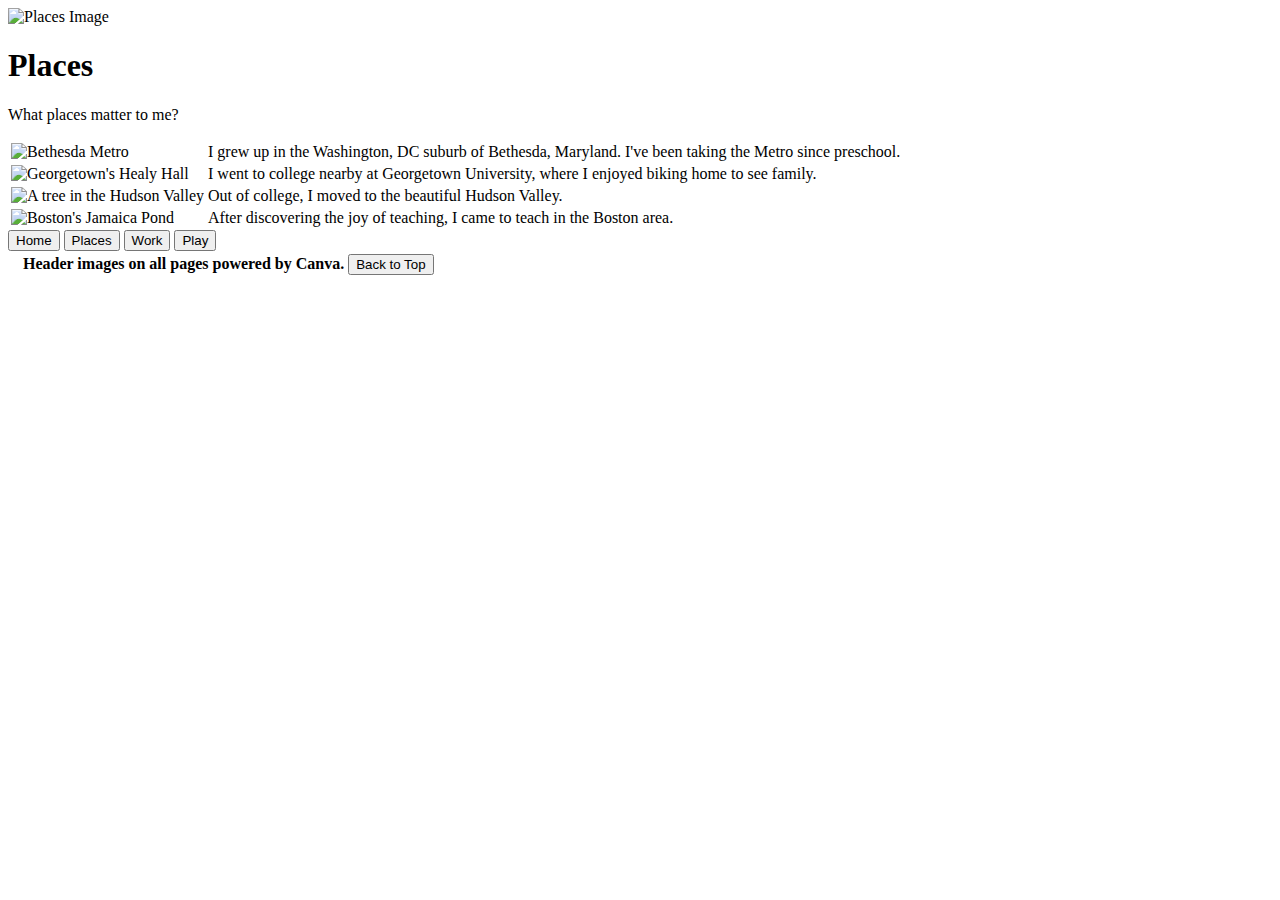
==== places.html @ 262e50cc "Add files via upload" ====
<!DOCTYPE html>

<html lang="en" data-bs-theme="auto">

    <head>
        <link href="https://cdn.jsdelivr.net/npm/bootstrap@5.2.3/dist/css/bootstrap.min.css" rel="stylesheet"
            integrity="sha384-rbsA2VBKQhggwzxH7pPCaAqO46MgnOM80zW1RWuH61DGLwZJEdK2Kadq2F9CUG65" crossorigin="anonymous">
        <link rel="stylesheet" href="https://cdn.jsdelivr.net/npm/bootstrap@4.5.3/dist/css/bootstrap.min.css"
            integrity="sha384-TX8t27EcRE3e/ihU7zmQxVncDAy5uIKz4rEkgIXeMed4M0jlfIDPvg6uqKI2xXr2" crossorigin="anonymous">

        <!--Adding Bootstrap according to "get started" documentation-->
        <meta charset="utf-8">
        <meta name="viewport" content="width=device-width, initial-scale=1">
        <meta name="description" content="Marnie's website">
        <meta name="author" content="Mark Otto, Jacob Thornton, and Bootstrap contributors">
        <meta name="generator" content="Hugo 0.122.0">

        <script src="https://cdn.jsdelivr.net/npm/bootstrap@5.2.3/dist/js/bootstrap.bundle.min.js"
            integrity="sha384-kenU1KFdBIe4zVF0s0G1M5b4hcpxyD9F7jL+jjXkk+Q2h455rYXK/7HAuoJl+0I4"
            crossorigin="anonymous"></script>
        <script src="https://code.jquery.com/jquery-3.5.1.slim.min.js"
            integrity="sha384-DfXdz2htPH0lsSSs5nCTpuj/zy4C+OGpamoFVy38MVBnE+IbbVYUew+OrCXaRkfj"
            crossorigin="anonymous"></script>

        <script
            src="https://maps.googleapis.com/maps/api/js?key=AIzaSyAN8Feo3-QvMLnV9dwbX4DSKKvDkCbf-q4&libraries=marker&v=beta&solution_channel=GMP_CCS_complexmarkers_v3"
            defer></script>
        <!-- <script src="https://cdn.jsdelivr.net/npm/bootstrap@4.5.3/dist/js/bootstrap.bundle.min.js" integrity="sha384-ho+j7jyWK8fNQe+A12Hb8AhRq26LrZ/JpcUGGOn+Y7RsweNrtN/tE3MoK7ZeZDyx" crossorigin="anonymous"></script> -->
        <!--Adding my style-->

        <link href="styles.css" rel="stylesheet">
        <title>Marnie Klein Places Page</title>
        <!-- <script src="../assets/js/color-modes.js"></script> -->
        <!-- QUESTIONS; Adding in Google Maps -->
        <script src="script.js"></script>
    </head>

    <body>
        <main>
            <div class="px-4 py-3 text-center">
                <!-- Header -->
                <div class="px-4 py-3 text-center">
                    <img class="d-block mx-auto mb-4" src="Places2.png" alt="Places Image" width="100%" height="100%">
                    <h1 class="display-5 fw-bold text-body-emphasis">Places</h1>
                    <div class="col-lg-6 mx-auto">
                        <p class="lead mb-4">What places matter to me?</p>
                       
                <div>
                    <table class="table">
                        <tbody>
                            <tr>
                                <td><img src="BethesdaMetro.webp" class="img-thumbnail" alt="Bethesda Metro">
                                </td>
                                <td class="align-middle">I grew up in the Washington, DC suburb of Bethesda,
                                    Maryland. I've
                                    been taking the Metro since
                                    preschool. </td>
                            </tr>
                            <tr>
                                <td><img src="Georgetown.avif" class="img-thumbnail"
                                        alt="Georgetown's Healy Hall"></td>
                                <td class="align-middle">I went to college nearby at Georgetown University, where I
                                    enjoyed
                                    biking home to see family.</td>
                            </tr>
                            <tr>
                                <td><img src="hastingscenter.jpg" class="img-thumbnail"
                                        alt="A tree in the Hudson Valley">
                                </td>
                                <td class="align-middle"> Out of college, I moved to the beautiful Hudson Valley.
                                </td>
                            </tr>
                            <tr>
                                <td><img src="JamaicaPond.jpg" class="img-thumbnail"
                                        alt="Boston's Jamaica Pond"></td>
                                <td class="align-middle"> After discovering the joy of teaching, I came to teach in
                                    the
                                    Boston area.</td>
                            </tr>
                        </tbody>
                    </table>
                </div>


                <div class=" d-grid gap-2 d-sm-flex pt-5 justify-content-sm-center ">
                    <button type="button" class="btn btn-primary btn-lg px-4 gap-3"
                        onclick="location.href='index.html'">
                        Home</button>
                    <button type="button" class="btn btn-primary btn-lg px-4 gap-3"
                        onclick="location.href='places.html'">Places</button>
                    <button type="button" class="btn btn-primary btn-lg px-4 gap-3"
                        onclick="location.href='work.html'">Work</button>
                    <button type="button" class="btn btn-primary btn-lg px-4 gap-3" onclick="location.href='play.html'">
                        Play</button>
                </div>
            </div>
            </div>
            <script async defer
                src="https://maps.googleapis.com/maps/api/js?key=AIzaSyAN8Feo3-QvMLnV9dwbX4DSKKvDkCbf-q4&callback=initMap"></script>
            <!-- Credits and Back to Top -->
            <table class="table myTable">
                <thead>
                    <tr>
                        <th scope="col"></th>
                        <th scope="col"></th>
                        <th scope="col"></th>
                        <th scope="col" class="td">
                            Header images on all pages powered by Canva.
                            <button type="button" class="btn btn-dark" id="BackToTopButton">Back to Top</button>
                        </th>
                    </tr>
                </thead>
            </table>
            <script src="script.js"></script>
        </main>
    </body>

</html>
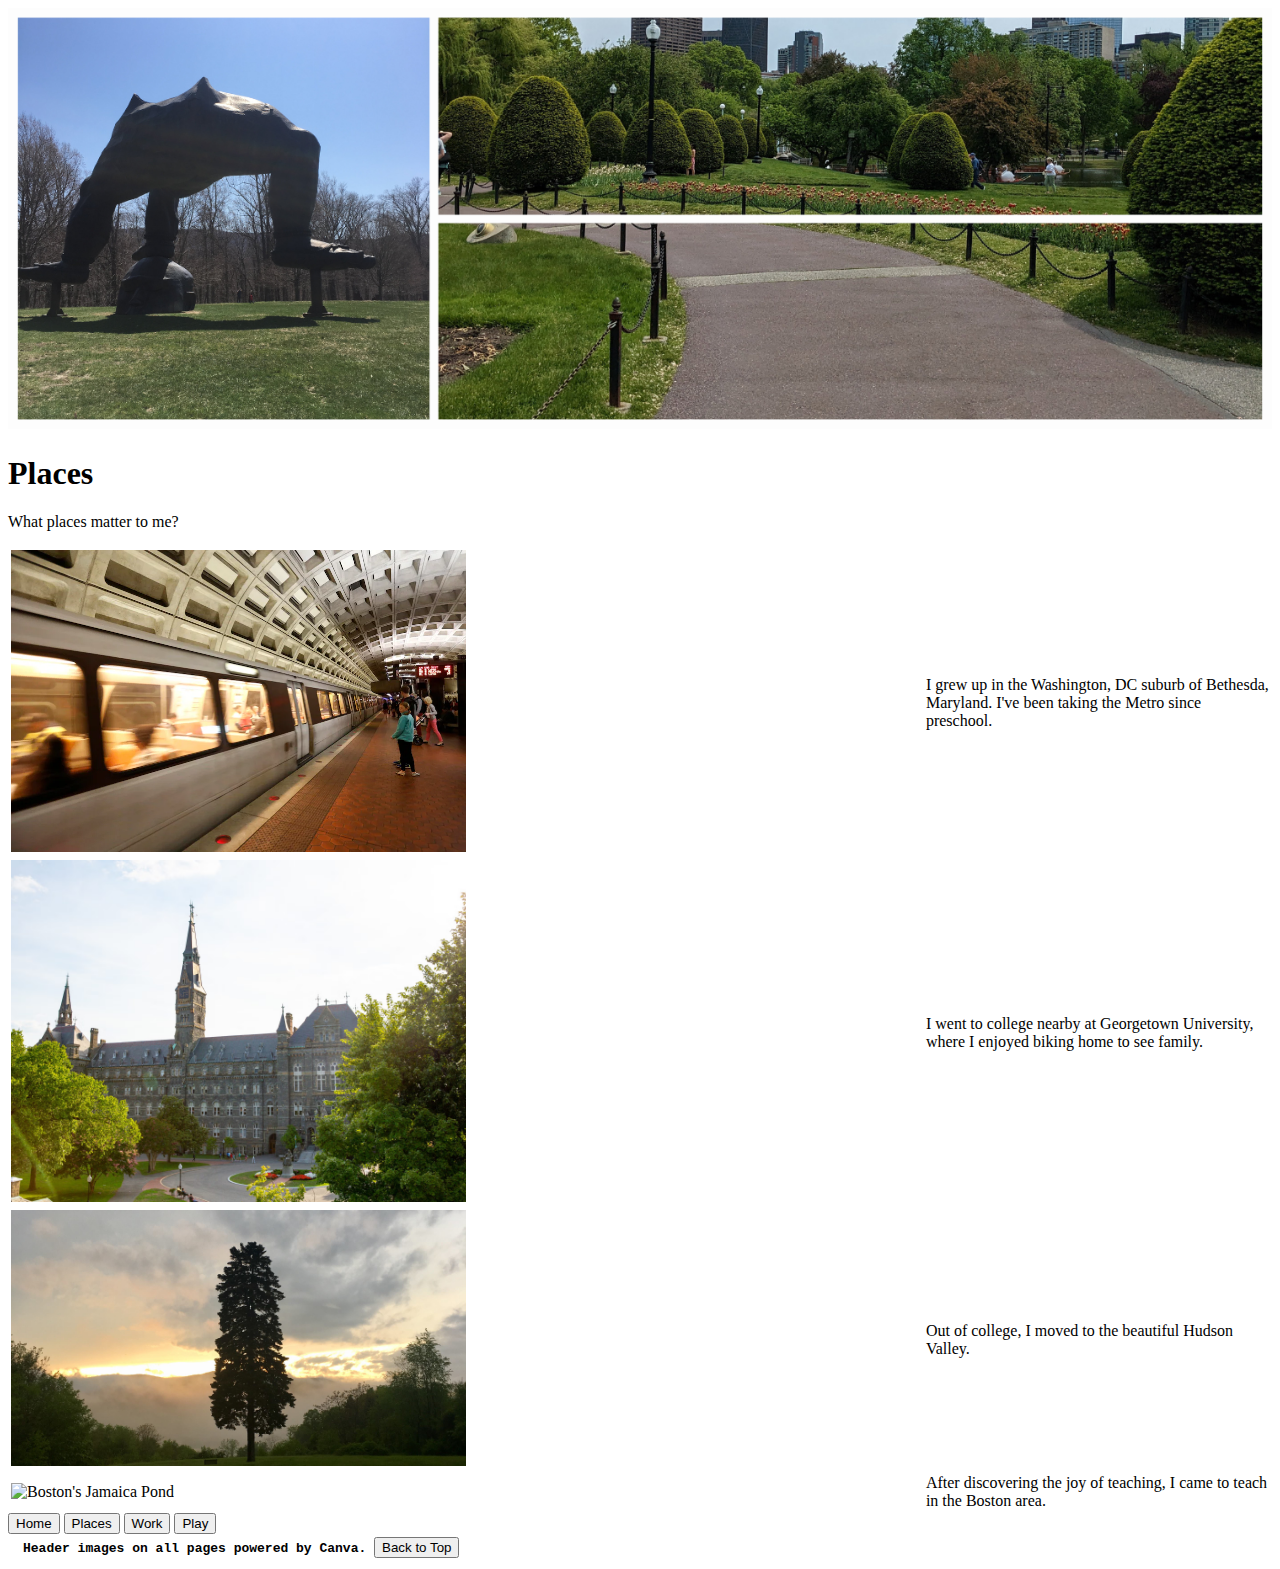
==== commit b9acbdee: "Update places.html" ====
--- a/places.html
+++ b/places.html
@@ -22,9 +22,7 @@
             integrity="sha384-DfXdz2htPH0lsSSs5nCTpuj/zy4C+OGpamoFVy38MVBnE+IbbVYUew+OrCXaRkfj"
             crossorigin="anonymous"></script>
 
-        <script
-            src="https://maps.googleapis.com/maps/api/js?key=AIzaSyAN8Feo3-QvMLnV9dwbX4DSKKvDkCbf-q4&libraries=marker&v=beta&solution_channel=GMP_CCS_complexmarkers_v3"
-            defer></script>
+  
         <!-- <script src="https://cdn.jsdelivr.net/npm/bootstrap@4.5.3/dist/js/bootstrap.bundle.min.js" integrity="sha384-ho+j7jyWK8fNQe+A12Hb8AhRq26LrZ/JpcUGGOn+Y7RsweNrtN/tE3MoK7ZeZDyx" crossorigin="anonymous"></script> -->
         <!--Adding my style-->
 
--- a/styles.css
+++ b/styles.css
@@ -0,0 +1,45 @@
+.bold {
+  color: purple;
+}
+
+.borderRow {
+  border-bottom: 3px solid black;
+}
+
+.btn-dark
+{
+  font-family: Arial, sans-serif;
+}
+
+.col {
+  display: flex;
+  align-items: center;
+  justify-content: center;
+  text-align: center;
+}
+
+.container
+{
+  width=100%;
+  margin = 10px;
+}
+
+.header {
+  font-size: 50px;
+}
+
+.img-thumbnail {
+  width: 50%;
+  height: auto;
+}
+
+.myTable {
+  background-color: white;
+  font-family: "Lucida Console", "Courier New", monospace;
+  */
+}
+
+.td {
+  text-align: right;
+  font-size: small;
+}
